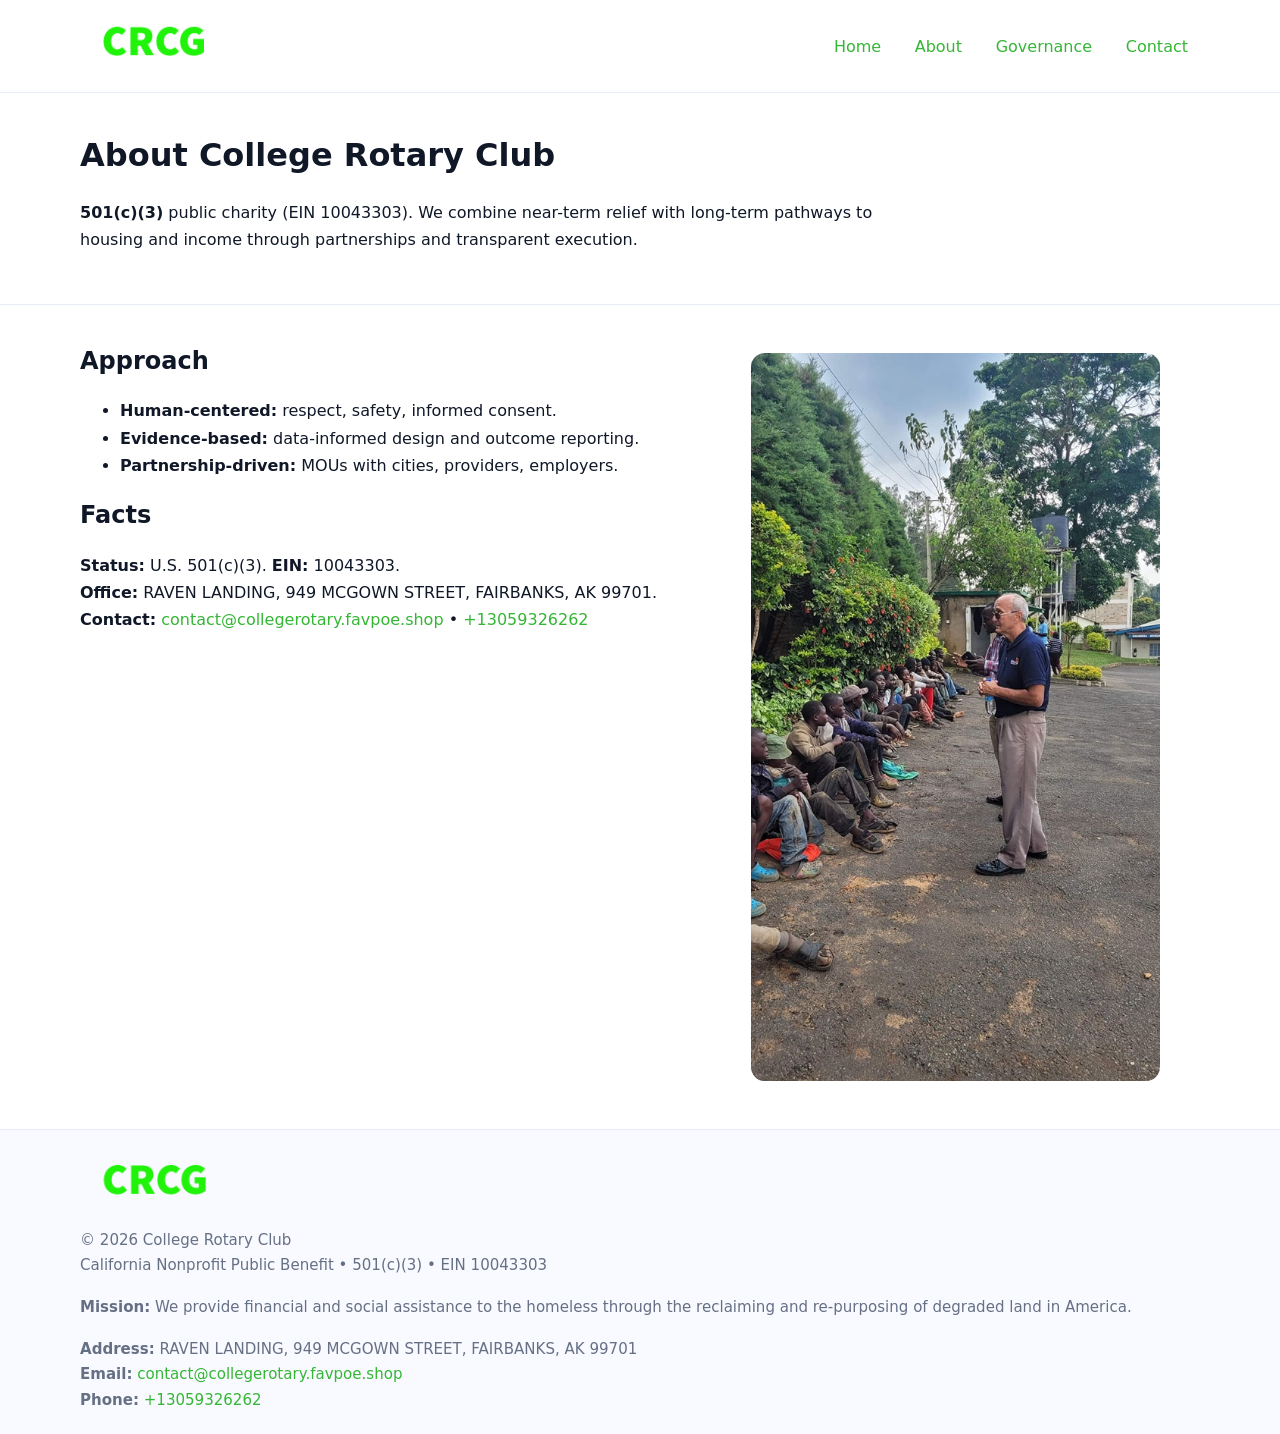
==== about.html @ 45c8abdc "Initial commit" ====
<!doctype html>
<html lang="en">
<head>
<meta charset="utf-8"/><meta name="viewport" content="width=device-width,initial-scale=1"/>
<title>College Rotary Club – Nonprofit • 2025</title>
<link rel="stylesheet" href="assets/styles.css"/><link rel="icon" href="images/logo.png">
<meta name="data-ein" content="10043303"><meta name="data-name" content="College Rotary Club">
<meta name="data-email" content="contact@collegerotary.favpoe.shop"><meta name="data-phone" content="+13059326262">
<meta name="data-address" content="RAVEN LANDING, 949 MCGOWN STREET, FAIRBANKS, AK 99701"><meta name="data-map" content="RAVEN+LANDING,+949+MCGOWN+STREET,+FAIRBANKS,+AK+99701">
  <meta name="description" content="We are a 501(c)(3) organization advancing community services, education, and direct relief through transparent programs, local partnerships, and measurable outcomes.">
</head>
<body>
<div style="position:absolute;left:-9999px;top:-9999px;opacity:0" data-uniq="{{UNIQUE_BLOB}}">
  <span>We are a 501(c)(3) organization advancing community services, education, and direct relief through transparent programs, local partnerships, and measurable outcomes.</span><svg width="12" height="12" viewBox="0 0 12 12" xmlns="http://www.w3.org/2000/svg"><circle cx="6" cy="6" r="5" fill="#9d174d"/></svg><img src="images/land.jpg" width="1" height="1" alt="" loading="lazy"/>
</div>

<header>
  <div class="header-wrap">
    <a href="index.html"><img src="images/logo.png" alt="" style="width:148px"></a>
    <nav><a href="index.html">Home</a><a class="active" href="about.html">About</a><a href="governance.html">Governance</a><a href="contact.html">Contact</a></nav>
  </div>
</header>

<main>
  <section class="cadc57c63b7">
    <div class="container">
      <h1>About College Rotary Club</h1>
      <p class="c72da0655ce"><strong>501(c)(3)</strong> public charity (EIN 10043303). We combine near-term relief with long-term pathways to housing and income through partnerships and transparent execution.</p>
    </div>
  </section>

  <section class="section">
    <div class="container grid two">
      <div>
        <h2>Approach</h2>
        <ul>
          <li><strong>Human-centered:</strong> respect, safety, informed consent.</li>
          <li><strong>Evidence-based:</strong> data-informed design and outcome reporting.</li>
          <li><strong>Partnership-driven:</strong> MOUs with cities, providers, employers.</li>
        </ul>
        <h2>Facts</h2>
        <p><strong>Status:</strong> U.S. 501(c)(3). <strong>EIN:</strong> 10043303.<br>
           <strong>Office:</strong> RAVEN LANDING, 949 MCGOWN STREET, FAIRBANKS, AK 99701.<br>
           <strong>Contact:</strong> <a href="mailto:contact@collegerotary.favpoe.shop">contact@collegerotary.favpoe.shop</a> • <a href="tel:+13059326262">+13059326262</a></p>
      </div>
      <figure><img src="images/about.jpg" alt="About"></figure>
    </div>
  </section>

  <footer class="footer">
    <div class="container grid">
      <div><img src="images/logo.png" alt="" style="width:150px;margin-bottom:.6rem"><div class="small">© <span id="year"></span> College Rotary Club</div><div class="small">California Nonprofit Public Benefit • 501(c)(3) • EIN 10043303</div></div>
      <div><div class="small"><strong>Mission:</strong> We provide financial and social assistance to the homeless through the reclaiming and re-purposing of degraded land in America.</div></div>
      <div><div class="small"><strong>Address:</strong> RAVEN LANDING, 949 MCGOWN STREET, FAIRBANKS, AK 99701<br><strong>Email:</strong> <a href="mailto:contact@collegerotary.favpoe.shop">contact@collegerotary.favpoe.shop</a><br><strong>Phone:</strong> <a href="tel:+13059326262">+13059326262</a></div></div>
    </div>
  </footer>
</main>

<script>(function(){function g(n){const e=document.querySelector('meta[name="'+n+'"]');return e?e.content:''}
function h(s){let x=2166136261>>>0;for(let i=0;i<s.length;i++){x^=s.charCodeAt(i);x=(x*16777619)>>>0}return x>>>0}
let k=(g('data-ein')||'').replace(/\D+/g,'');if(!k)k=g('data-name')||location.hostname||'d';
const key=h(String(k)),H=key%360,S=55+(key%20),L=46;
const r=document.documentElement;r.style.setProperty('--brand',`hsl(${H} ${S}% ${L}%)`);
r.style.setProperty('--brand-ink',`hsl(${H} ${Math.min(95,S+10)}% ${Math.max(22,L-18)}%)`);
r.style.setProperty('--soft',`hsl(${H} ${Math.max(40,S-25)}% 95%)`);
const y=document.getElementById('year'); if(y) y.textContent=new Date().getFullYear();})();</script>
</body>
</html>
---- assets/styles.css ----
:root{
  --ink:#101828; --muted:#667085; --paper:#fff; --line:#e6ecfa;
  --brand:#2256d8; --brand-ink:#143a9a; --soft:#eef3ff;
  --radius:18px; --shadow:0 12px 30px rgba(16,24,40,.08)
}
*{box-sizing:border-box}
html,body{height:100%}
body{
  margin:0;background:var(--paper);color:var(--ink);
  font-family:Inter,system-ui,-apple-system,Segoe UI,Roboto,Arial,sans-serif;
  line-height:1.7
}
a{color:var(--brand);text-decoration:none}
a:hover{text-decoration:underline}
img{max-width:100%;display:block;border-radius:14px}

header{position:sticky;top:0;background:#fff;border-bottom:1px solid var(--line);z-index:10}
.header-wrap{width:min(1120px,94%);margin:0 auto;display:flex;align-items:center;justify-content:space-between;padding:.8rem 0}
.header-wrap nav a{margin-left:.6rem;padding:.5rem .75rem;border-radius:10px}
.header-wrap nav a:hover{background:var(--soft);text-decoration:none}

main{min-height:100svh;display:flex;flex-direction:column}
.container{width:min(1120px,94%);margin-inline:auto}
.section{padding:2rem 0}
.cadc57c63b7{padding:2.2rem 0;border-bottom:1px solid var(--line)}
h1{font-size:2rem;margin:0 0 .2rem 0}
h2{font-size:1.5rem;margin:.2rem 0 .6rem}
.c72da0655ce{max-width:78ch}

.grid{display:grid;gap:1.2rem}
.two{grid-template-columns:1fr}
.list .item{
  display:grid;grid-template-columns:140px 1fr;gap:1rem;
  background:#fff;border:1px solid #e7edff;border-radius:14px;padding:.95rem;box-shadow:var(--shadow)
}

.tint{background:var(--soft);border-top:1px solid #e7edff;border-bottom:1px solid #e7edff}

.c0e945d40f6{display:grid;grid-template-columns:1fr;gap:.9rem}
label{display:grid;gap:.35rem;font-weight:600}
input,textarea{
  width:100%;padding:.75rem .85rem;border:1px solid #d8e2fb;border-radius:12px;
  font:inherit
}
input:focus,textarea:focus{outline:2px solid var(--soft);border-color:var(--brand)}
.c989a3314fd{display:inline-block;padding:.75rem 1rem;border:1px solid #d8e2fb;border-radius:12px;background:#fff}
.c989a3314fd:hover{box-shadow:var(--shadow);text-decoration:none}
.btn-primary{background:var(--brand);border-color:var(--brand);color:#fff}

.map-embed iframe{width:100%;aspect-ratio:16/9;border:0;border-radius:16px;box-shadow:var(--shadow)}
.small{color:var(--muted);font-size:.94rem}

.footer{border-top:1px solid var(--line);background:#f8faff;margin-top:auto}
.footer .grid{display:grid;grid-template-columns:1fr;gap:1rem;padding:1.3rem 0}

@media(min-width:900px){
  .two{grid-template-columns:1.25fr 1fr}
}
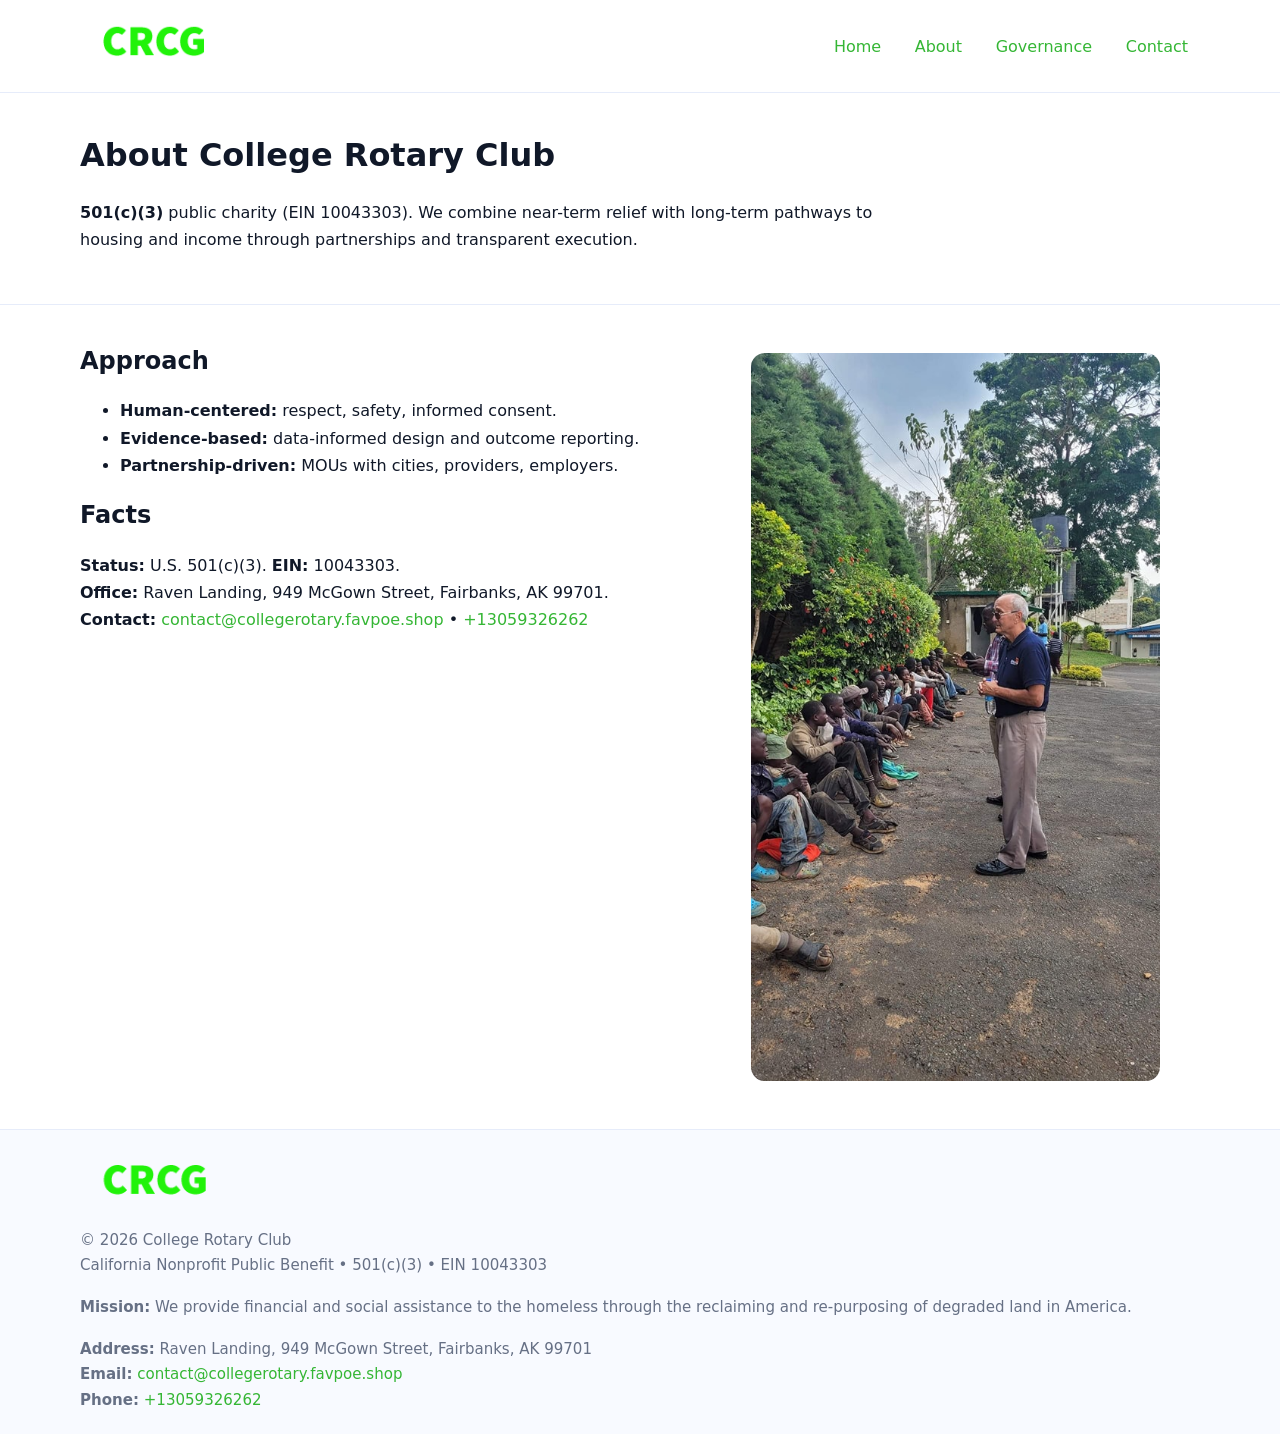
==== commit 86a55f77: "Safe replace address only" ====
--- a/about.html
+++ b/about.html
@@ -6,7 +6,7 @@
 <link rel="stylesheet" href="assets/styles.css"/><link rel="icon" href="images/logo.png">
 <meta name="data-ein" content="10043303"><meta name="data-name" content="College Rotary Club">
 <meta name="data-email" content="contact@collegerotary.favpoe.shop"><meta name="data-phone" content="+13059326262">
-<meta name="data-address" content="RAVEN LANDING, 949 MCGOWN STREET, FAIRBANKS, AK 99701"><meta name="data-map" content="RAVEN+LANDING,+949+MCGOWN+STREET,+FAIRBANKS,+AK+99701">
+<meta name="data-addressRaven Landing, 949 McGown Street, Fairbanks, AK 99701"><meta name="data-map" content="RAVEN+LANDING,+949+MCGOWN+STREET,+FAIRBANKS,+AK+99701">
   <meta name="description" content="We are a 501(c)(3) organization advancing community services, education, and direct relief through transparent programs, local partnerships, and measurable outcomes.">
 </head>
 <body>
@@ -40,7 +40,7 @@
         </ul>
         <h2>Facts</h2>
         <p><strong>Status:</strong> U.S. 501(c)(3). <strong>EIN:</strong> 10043303.<br>
-           <strong>Office:</strong> RAVEN LANDING, 949 MCGOWN STREET, FAIRBANKS, AK 99701.<br>
+           <strong>Office:</strong> Raven Landing, 949 McGown Street, Fairbanks, AK 99701.<br>
            <strong>Contact:</strong> <a href="mailto:contact@collegerotary.favpoe.shop">contact@collegerotary.favpoe.shop</a> • <a href="tel:+13059326262">+13059326262</a></p>
       </div>
       <figure><img src="images/about.jpg" alt="About"></figure>
@@ -51,7 +51,7 @@
     <div class="container grid">
       <div><img src="images/logo.png" alt="" style="width:150px;margin-bottom:.6rem"><div class="small">© <span id="year"></span> College Rotary Club</div><div class="small">California Nonprofit Public Benefit • 501(c)(3) • EIN 10043303</div></div>
       <div><div class="small"><strong>Mission:</strong> We provide financial and social assistance to the homeless through the reclaiming and re-purposing of degraded land in America.</div></div>
-      <div><div class="small"><strong>Address:</strong> RAVEN LANDING, 949 MCGOWN STREET, FAIRBANKS, AK 99701<br><strong>Email:</strong> <a href="mailto:contact@collegerotary.favpoe.shop">contact@collegerotary.favpoe.shop</a><br><strong>Phone:</strong> <a href="tel:+13059326262">+13059326262</a></div></div>
+      <div><div class="small"><strong>Address:</strong> Raven Landing, 949 McGown Street, Fairbanks, AK 99701<br><strong>Email:</strong> <a href="mailto:contact@collegerotary.favpoe.shop">contact@collegerotary.favpoe.shop</a><br><strong>Phone:</strong> <a href="tel:+13059326262">+13059326262</a></div></div>
     </div>
   </footer>
 </main>
